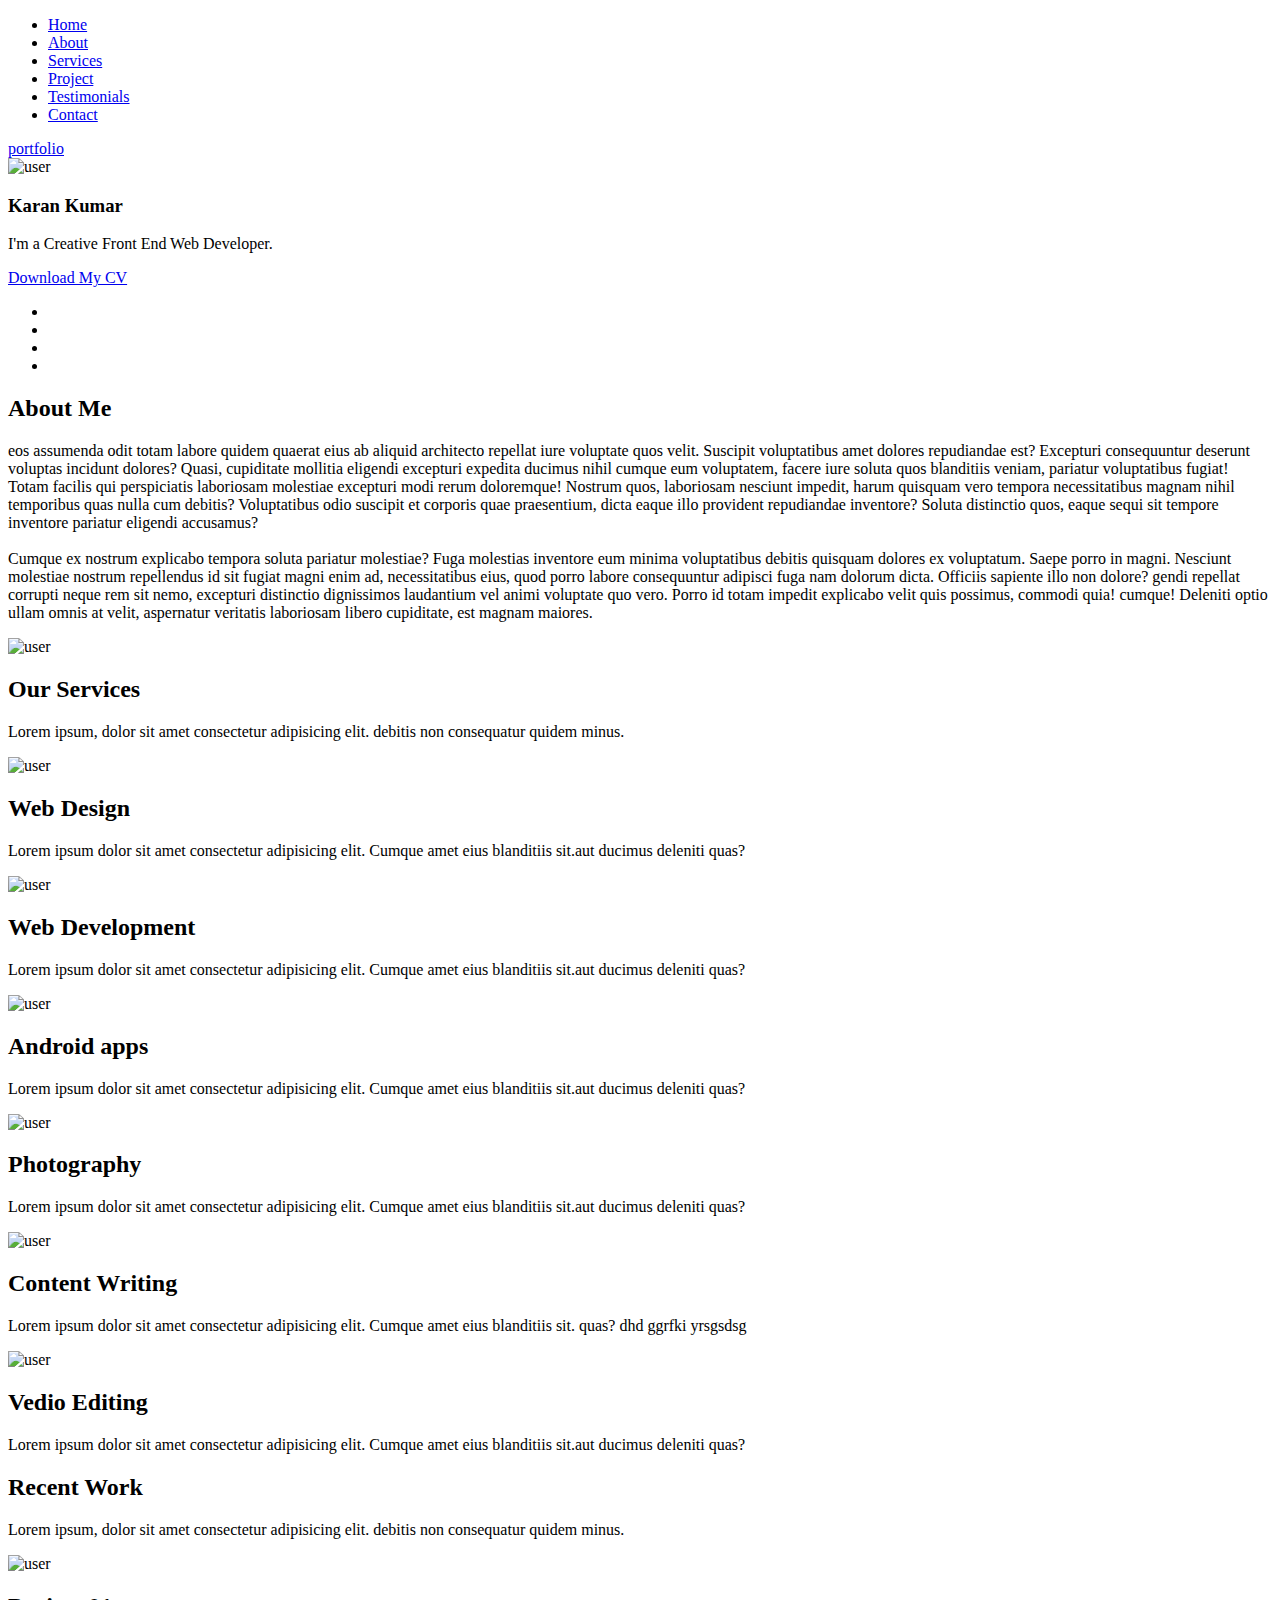
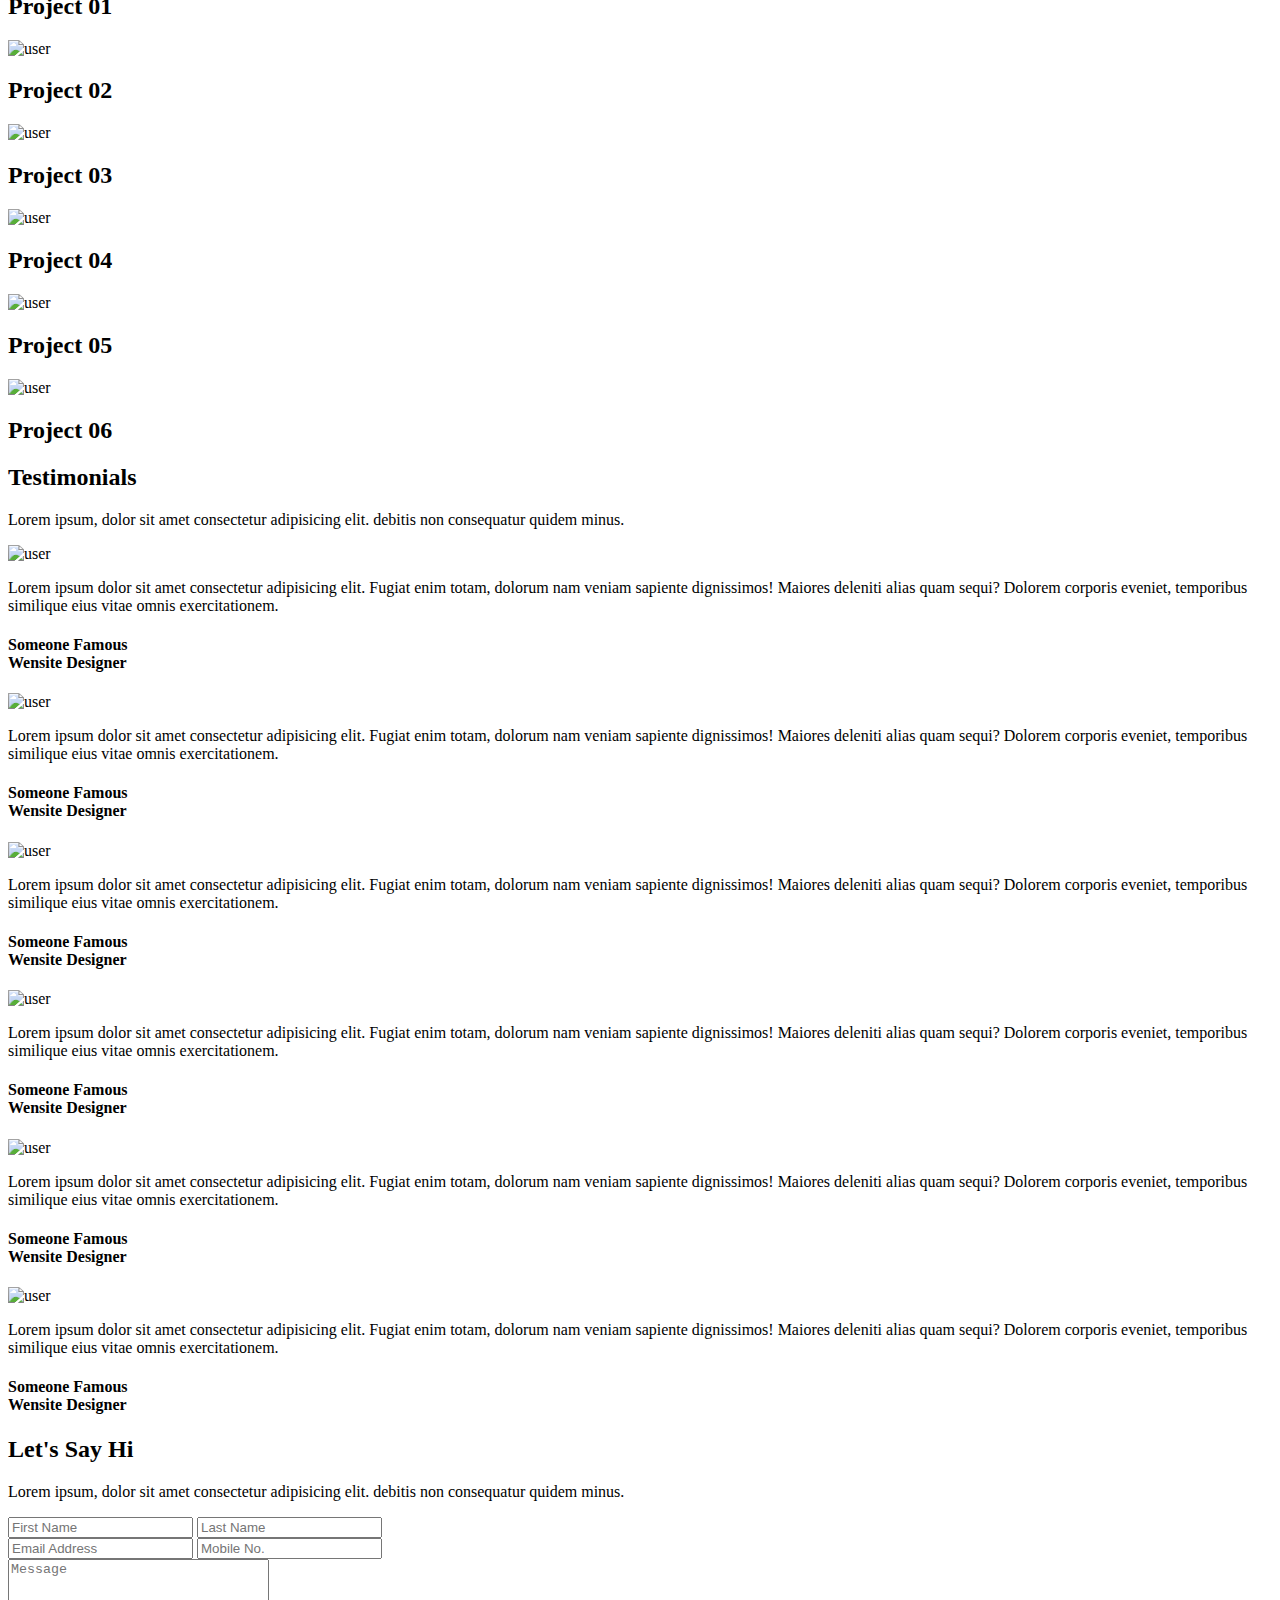
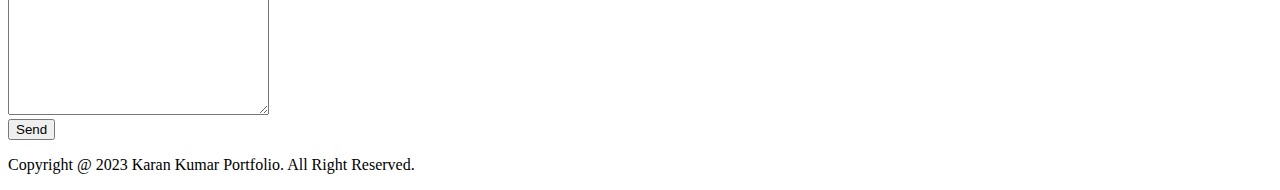
==== index.html @ 5261acff "added index.html" ====
<!DOCTYPE html>
<html lang="en">
<head>
    <meta charset="UTF-8">
    <meta name="viewport" content="width=device-width, initial-scale=1.0">
    <title>Karan kumar portfolio website</title>
    <link rel="stylesheet" href="style.css">
    <link rel="stylesheet" href="https://cdnjs.cloudflare.com/ajax/libs/font-awesome/6.5.1/css/all.min.css" integrity="sha512-DTOQO9RWCH3ppGqcWaEA1BIZOC6xxalwEsw9c2QQeAIftl+Vegovlnee1c9QX4TctnWMn13TZye+giMm8e2LwA==" crossorigin="anonymous" referrerpolicy="no-referrer" />
    
</head>
<body class="body">
    <div class="container">
        <div class="navigation">
           <ul>
           <li><a href="#banner" class="a">Home</a></li>
           <li><a href="#about" class="a">About</a></li>
           <li><a href="#services" class="a">Services</a></li>
           <li><a href="#project" class="a">Project</a></li>
           <li><a href="#testimonials" class="a">Testimonials</a></li>
           <li><a href="#contact" class="a">Contact</a></li>
           </ul>
           <a class="mode"><i class="fa fa-circle-half-stroke"></i></a>
        </div>
        <div class="main">
           <div class="topbar">
             <a href="#" class="logo">portfolio</a>
             <div class="toggle">
                <i class="fa fa-bars" aria-hidden="true"></i>
            </div>
           </div>
           <!-- banners -->
           <section class="banner" id="banner">
             <div class="content">
                <div class="imgBx">
                    <img src="karan.JPG" alt="user">
                </div>
                <h3>Karan Kumar</h3>
                <p>I'm a Creative Front End Web Developer.</p>
                <a href="#" class="btn">Download My CV</a>
                <ul class="socialMedia">
                    <li><a href="#" class="social"><i class="fa-brands fa-facebook"></i></a></li>
                    <li><a href="#" class="social"><i class="fa-brands fa-twitter"></i></a></li>
                    <li><a href="#" class="social"><i class="fa-brands fa-linkedin"></i></a></li>
                    <li><a href="#" class="social"><i class="fa-brands fa-instagram"></i></a></li>
                </ul>
             </div>
           </section>

           <!-- About -->
           <section class="about adjuct" id="about">
             <div class="title">
                <h2>About Me</h2>
             </div>
             <div class="content">
                <div class="textBox">
                    <p> eos assumenda odit totam labore quidem quaerat eius ab aliquid architecto repellat iure voluptate quos velit. Suscipit voluptatibus amet dolores repudiandae est? Excepturi consequuntur deserunt voluptas incidunt dolores?
                        Quasi, cupiditate mollitia eligendi excepturi expedita ducimus nihil cumque eum voluptatem, facere iure soluta quos blanditiis veniam, pariatur voluptatibus fugiat! Totam facilis qui perspiciatis laboriosam molestiae excepturi modi rerum doloremque!
                        Nostrum quos, laboriosam nesciunt impedit, harum quisquam vero tempora necessitatibus magnam nihil temporibus quas nulla cum debitis? Voluptatibus odio suscipit et corporis quae praesentium, dicta eaque illo provident repudiandae inventore?
                        Soluta distinctio quos, eaque sequi sit tempore inventore pariatur eligendi accusamus? <br><br>Cumque ex nostrum explicabo tempora soluta pariatur molestiae? Fuga molestias inventore eum minima voluptatibus debitis quisquam dolores ex voluptatum.
                        Saepe porro in magni. Nesciunt molestiae nostrum repellendus id sit fugiat magni enim ad, necessitatibus eius, quod porro labore consequuntur adipisci fuga nam dolorum dicta. Officiis sapiente illo non dolore?
                        gendi repellat corrupti neque rem sit nemo, excepturi distinctio dignissimos laudantium vel animi voluptate quo vero. Porro id totam impedit explicabo velit quis possimus, commodi quia!
                       cumque! Deleniti optio ullam omnis at velit, aspernatur veritatis laboriosam libero cupiditate, est magnam maiores.</p>
                </div>
                <div class="imgBx">
                    <img src="img4.jpg" alt="user">
                </div>
             </div>
           </section>
        
           <!-- services -->
           <section class="services adjuct" id="services">
            <div class="title">
               <h2>Our Services</h2>
               <p>Lorem ipsum, dolor sit amet consectetur adipisicing elit.  debitis non consequatur quidem minus.</p>
            </div>
            <div class="content">
                <div class="serviceBox">
                    <img src="icon1.svg" alt="user" width="150px">
                    <h2>Web Design</h2>
                    <p>Lorem ipsum dolor sit amet consectetur adipisicing elit. Cumque amet eius blanditiis sit.aut ducimus deleniti quas?</p>
                </div>
                <div class="serviceBox">
                    <img src="icon2.svg" alt="user" width="150px">
                    <h2>Web Development</h2>
                    <p>Lorem ipsum dolor sit amet consectetur adipisicing elit. Cumque amet eius blanditiis sit.aut ducimus deleniti quas?</p>
                </div>
                <div class="serviceBox">
                    <img src="icon3.svg" alt="user" width="150px">
                    <h2>Android apps</h2>
                    <p>Lorem ipsum dolor sit amet consectetur adipisicing elit. Cumque amet eius blanditiis sit.aut ducimus deleniti quas?</p>
                </div>
                <div class="serviceBox">
                    <img src="icon4.svg" alt="user" width="150px">
                    <h2>Photography</h2>
                    <p>Lorem ipsum dolor sit amet consectetur adipisicing elit. Cumque amet eius blanditiis sit.aut ducimus deleniti quas?</p>
                </div>
                <div class="serviceBox">
                    <img src="icon5.svg" alt="user" width="150px">
                    <h2>Content Writing</h2>
                    <p>Lorem ipsum dolor sit amet consectetur adipisicing elit. Cumque amet eius blanditiis sit. quas? dhd ggrfki yrsgsdsg</p>
                </div>
                <div class="serviceBox">
                    <img src="icon4.svg" alt="user" width="150px">
                    <h2>Vedio Editing</h2>
                    <p>Lorem ipsum dolor sit amet consectetur adipisicing elit. Cumque amet eius blanditiis sit.aut ducimus deleniti quas?</p>
                </div>
            </div>
           </section>

           <!-- projects -->
           <section class="project adjuct" id="project">
            <div class="title">
               <h2>Recent Work</h2>
               <p>Lorem ipsum, dolor sit amet consectetur adipisicing elit.  debitis non consequatur quidem minus.</p>
            </div>
            <div class="content">
                <div class="workBx">
                    <div class="imgBx">
                        <img src="img.jpeg" alt="user">
                    </div>
                    <div class="textBx">
                        <h2>Project 01</h2>
                    </div>
                </div>
                <div class="workBx">
                    <div class="imgBx">
                        <img src="img4.jpg" alt="user">
                    </div>
                    <div class="textBx">
                        <h2>Project 02</h2>
                    </div>
                </div>
                <div class="workBx">
                    <div class="imgBx">
                        <img src="img9.JPG" alt="user">
                    </div>
                    <div class="textBx">
                        <h2>Project 03</h2>
                    </div>
                </div>
                <div class="workBx">
                    <div class="imgBx">
                        <img src="img10.JPG" alt="user">
                    </div>
                    <div class="textBx">
                        <h2>Project 04</h2>
                    </div>
                </div>
                <div class="workBx">
                    <div class="imgBx">
                        <img src="img7.jpeg" alt="user">
                    </div>
                    <div class="textBx">
                        <h2>Project 05</h2>
                    </div>
                </div>
                <div class="workBx">
                    <div class="imgBx">
                        <img src="img6.jpg" alt="user">
                    </div>
                    <div class="textBx">
                        <h2>Project 06</h2>
                    </div>
                </div>
            </div>
            </section>

            <!-- Testimonials -->
            <section class="testimonials adjuct" id="testimonials">
                <div class="title">
                   <h2>Testimonials</h2>
                   <p>Lorem ipsum, dolor sit amet consectetur adipisicing elit.  debitis non consequatur quidem minus.</p>
                </div>
                <div class="content">
                    <div class="testimonialsBx">
                        <div class="imgBx">
                            <img src="img6.JPG" alt="user">
                        </div>
                        <p>Lorem ipsum dolor sit amet consectetur adipisicing elit. Fugiat enim totam,
                             dolorum nam veniam sapiente dignissimos! Maiores deleniti alias quam sequi? Dolorem
                             corporis eveniet, temporibus similique eius vitae omnis exercitationem.</p>
                             <h4>Someone Famous<br><span>Wensite Designer</span></h4>
                    </div>
                    <div class="testimonialsBx">
                        <div class="imgBx">
                            <img src="img6.JPG" alt="user">
                        </div>
                        <p>Lorem ipsum dolor sit amet consectetur adipisicing elit. Fugiat enim totam,
                             dolorum nam veniam sapiente dignissimos! Maiores deleniti alias quam sequi? Dolorem
                             corporis eveniet, temporibus similique eius vitae omnis exercitationem.</p>
                             <h4>Someone Famous<br><span>Wensite Designer</span></h4>
                    </div>
                    <div class="testimonialsBx">
                        <div class="imgBx">
                            <img src="img6.JPG" alt="user">
                        </div>
                        <p>Lorem ipsum dolor sit amet consectetur adipisicing elit. Fugiat enim totam,
                             dolorum nam veniam sapiente dignissimos! Maiores deleniti alias quam sequi? Dolorem
                             corporis eveniet, temporibus similique eius vitae omnis exercitationem.</p>
                             <h4>Someone Famous<br><span>Wensite Designer</span></h4>
                    </div>
                    <div class="testimonialsBx">
                        <div class="imgBx">
                            <img src="img6.JPG" alt="user">
                        </div>
                        <p>Lorem ipsum dolor sit amet consectetur adipisicing elit. Fugiat enim totam,
                             dolorum nam veniam sapiente dignissimos! Maiores deleniti alias quam sequi? Dolorem
                             corporis eveniet, temporibus similique eius vitae omnis exercitationem.</p>
                             <h4>Someone Famous<br><span>Wensite Designer</span></h4>
                    </div>
                    <div class="testimonialsBx">
                        <div class="imgBx">
                            <img src="img6.JPG" alt="user">
                        </div>
                        <p>Lorem ipsum dolor sit amet consectetur adipisicing elit. Fugiat enim totam,
                             dolorum nam veniam sapiente dignissimos! Maiores deleniti alias quam sequi? Dolorem
                             corporis eveniet, temporibus similique eius vitae omnis exercitationem.</p>
                             <h4>Someone Famous<br><span>Wensite Designer</span></h4>
                    </div>
                    <div class="testimonialsBx">
                        <div class="imgBx">
                            <img src="img6.JPG" alt="user">
                        </div>
                        <p>Lorem ipsum dolor sit amet consectetur adipisicing elit. Fugiat enim totam,
                             dolorum nam veniam sapiente dignissimos! Maiores deleniti alias quam sequi? Dolorem
                             corporis eveniet, temporibus similique eius vitae omnis exercitationem.</p>
                             <h4>Someone Famous<br><span>Wensite Designer</span></h4>
                    </div>
                </div>
             </section>   

             <!-- Contact -->
             <section class="contact adjuct" id="contact">
                <div class="title">
                   <h2>Let's Say Hi</h2>
                   <p>Lorem ipsum, dolor sit amet consectetur adipisicing elit.  debitis non consequatur quidem minus.</p>
                </div>
                <div class="contactForm">
                    <div class="row">
                        <input type="text" name="" placeholder="First Name" class="in">
                        <input type="text" name="" placeholder="Last Name" class="in">
                    </div>
                    <div class="row">
                        <input type="text" name="" placeholder="Email Address" class="in">
                        <input type="text" name="" placeholder="Mobile No." class="in">
                    </div>
                    <div class="row2">
                        <textarea name="" id="" cols="30" rows="10" placeholder="Message" class="msg"></textarea>
                    </div>
                    <div class="row2">
                        <input type="submit" value="Send">
                    </div>
                </div>
             </section> 

               <!-- Copyright Text  -->
             <div class="copyright">
                <p>Copyright @ 2023 Karan Kumar Portfolio. All Right Reserved.</p>
             </div>  

        </div>
    </div>


    <!-- javascript -->
    <script>
        let toggle = document.querySelector(".toggle");
        let topbar = document.querySelector(".topbar");
        let navigation = document.querySelector(".navigation");
        let main = document.querySelector(".main");
        toggle.addEventListener("click", () => {
            toggle.classList.toggle('active');
            topbar.classList.toggle('active');
            navigation.classList.toggle('active');
            main.classList.toggle('active');
        });
        
        // dark mode
        // let mode = document.querySelector(".mode");
        // mode.addEventListener("click", () => {
        //     document.querySelector(".navigation").style.background = "black";
        // });

        let mode = document.querySelector(".mode");
        let a = document.querySelectorAll(".a");
        let adjuct = document.querySelector(".adjuct");
        let services = document.querySelector(".services");
        let project = document.querySelector(".project");
        let testimonials = document.querySelector(".testimonials");
        let contact = document.querySelector(".contact");
        let logo = document.querySelector(".logo");
        let h3 = document.querySelector("h3");
        let h2 = document.querySelectorAll("h2");
        let h4 = document.querySelectorAll("h4");
        let p = document.querySelectorAll("p");
        let input = document.querySelectorAll(".in");
        let msg = document.querySelector(".msg");
        let social = document.querySelectorAll(".social");
        let serviceBox= document.querySelectorAll(".serviceBox");
        let testimonialsBx= document.querySelectorAll(".testimonialsBx");
        mode.addEventListener("click", () => {
             mode.classList.toggle('bg');
             navigation.classList.toggle("bg");
             for(let i=0; i<a.length; i++){
               console.log(a.innerText);
               a[i].classList.toggle('bg');
             }
             main.classList.toggle('bg');
             topbar.classList.toggle('bg');
             toggle.classList.toggle('bg');
             adjuct.classList.toggle('bg');
             services.classList.toggle('bg');
             project.classList.toggle('bg');
             testimonials.classList.toggle('bg');
             contact.classList.toggle('bg');
             logo.classList.toggle('bg');
             h3.classList.toggle('bg');
             msg.classList.toggle('bg');
            for(let i=0; i<serviceBox.length; i++){
               serviceBox[i].classList.toggle('bg');
             }
             for(let i=0; i<testimonialsBx.length; i++){
                testimonialsBx[i].classList.toggle('bg');
             } 
             for(let i=0; i<h2.length; i++){
                h2[i].classList.toggle('bg');
             } 
             for(let i=0; i<h4.length; i++){
                h4[i].classList.toggle('bg');
             } 
             for(let i=0; i<p.length; i++){
                p[i].classList.toggle('bg');
             } 
             for(let i=0; i<social.length; i++){
                social[i].classList.toggle('bg');
             } 
             for(let i=0; i<input.length; i++){
                input[i].classList.toggle('bg');
             } 
        });




        //now, we fix manu active class issue for mobile devices.
        // function toggleMenu(){
        //     let navigation = document.querySelector(".navigation");
        //     let main = document.querySelector(".main");
        //     navigation.classList.remove('active');
        //     main.classList.remove('active');
        // }
    </script>
</body>
</html>
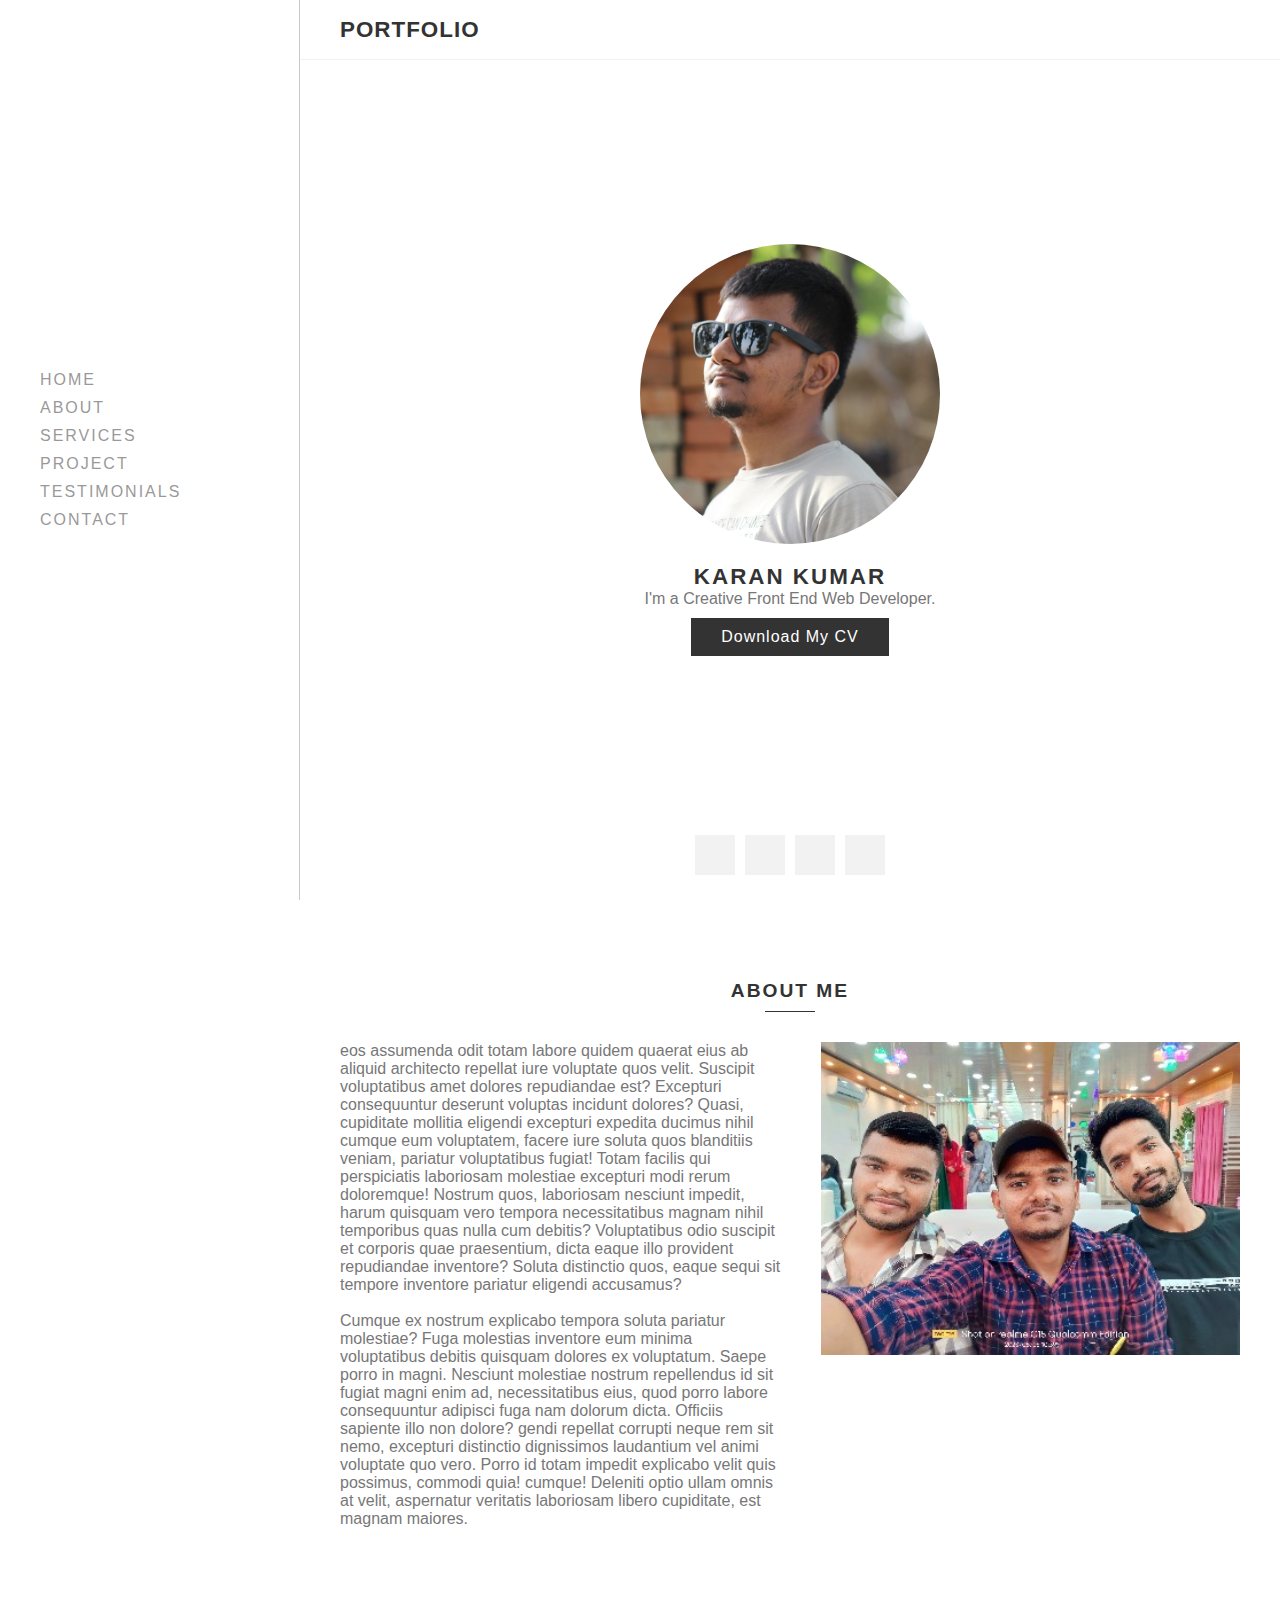
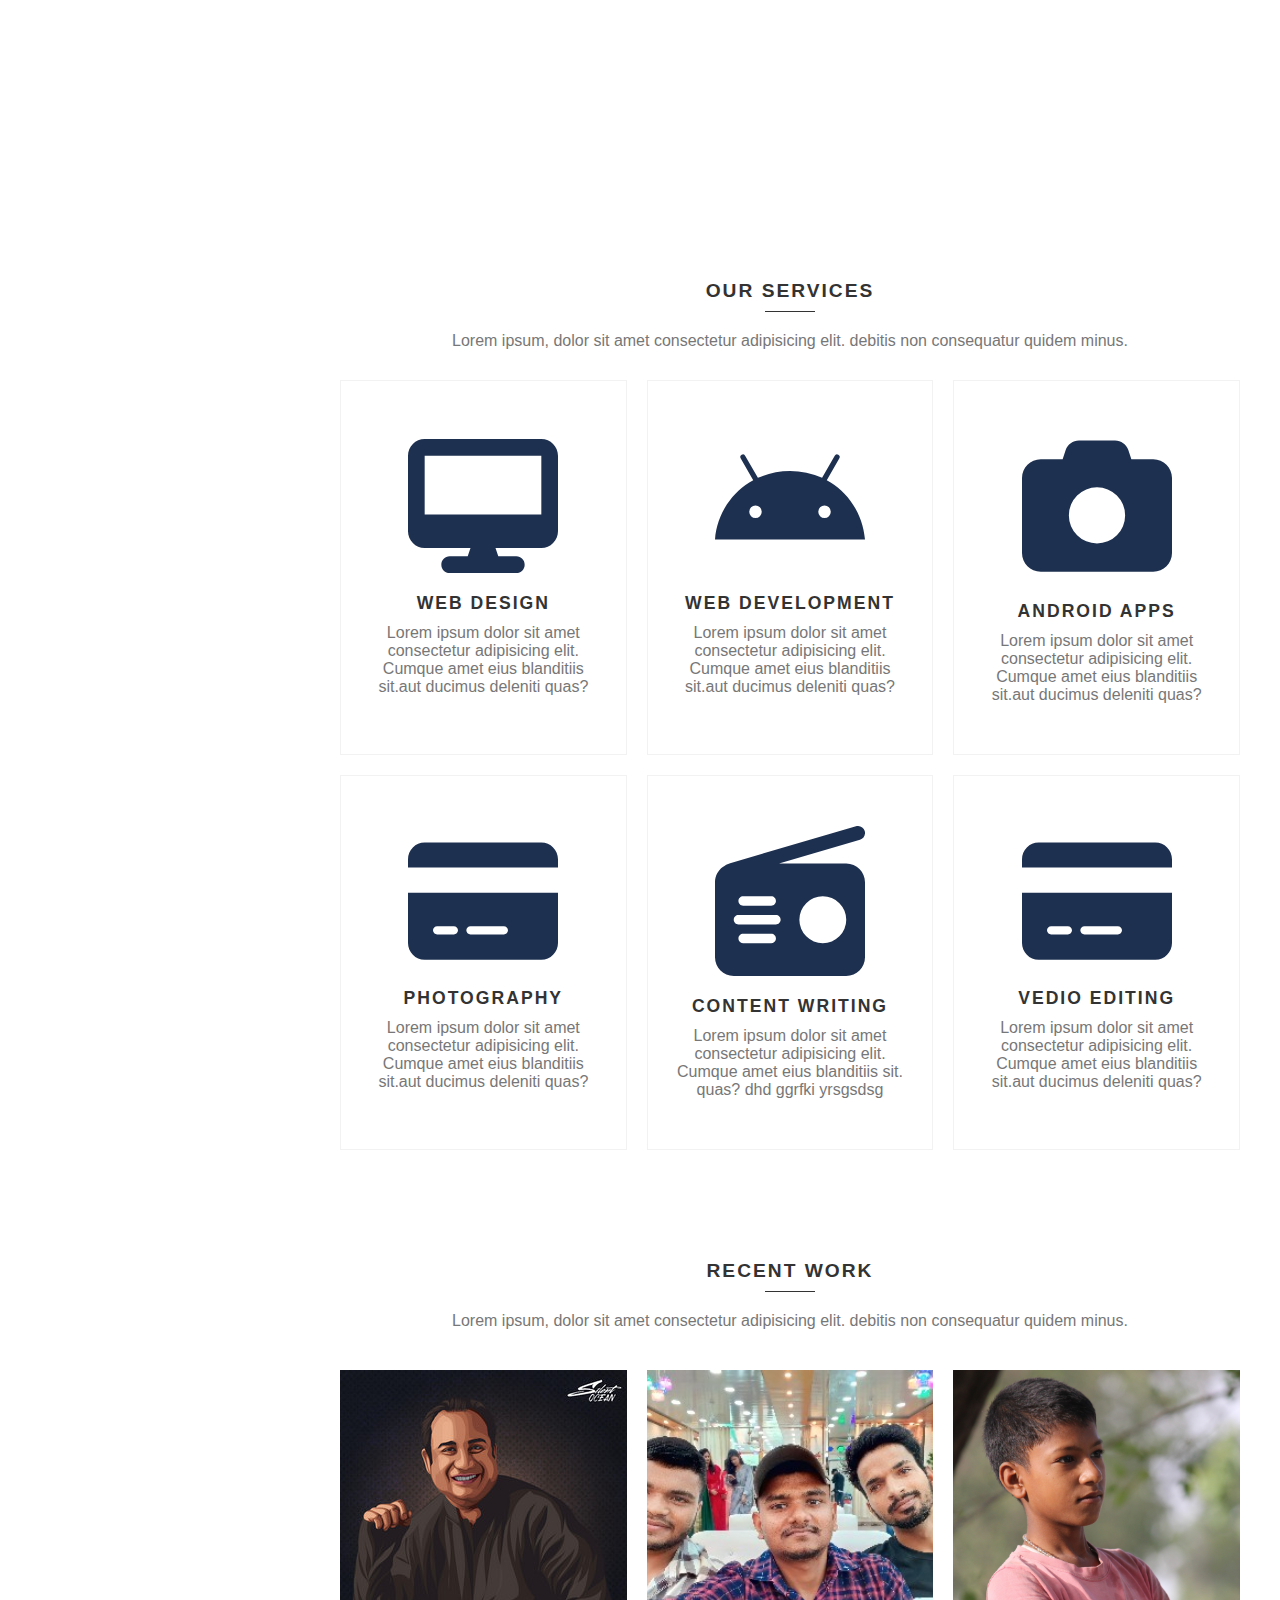
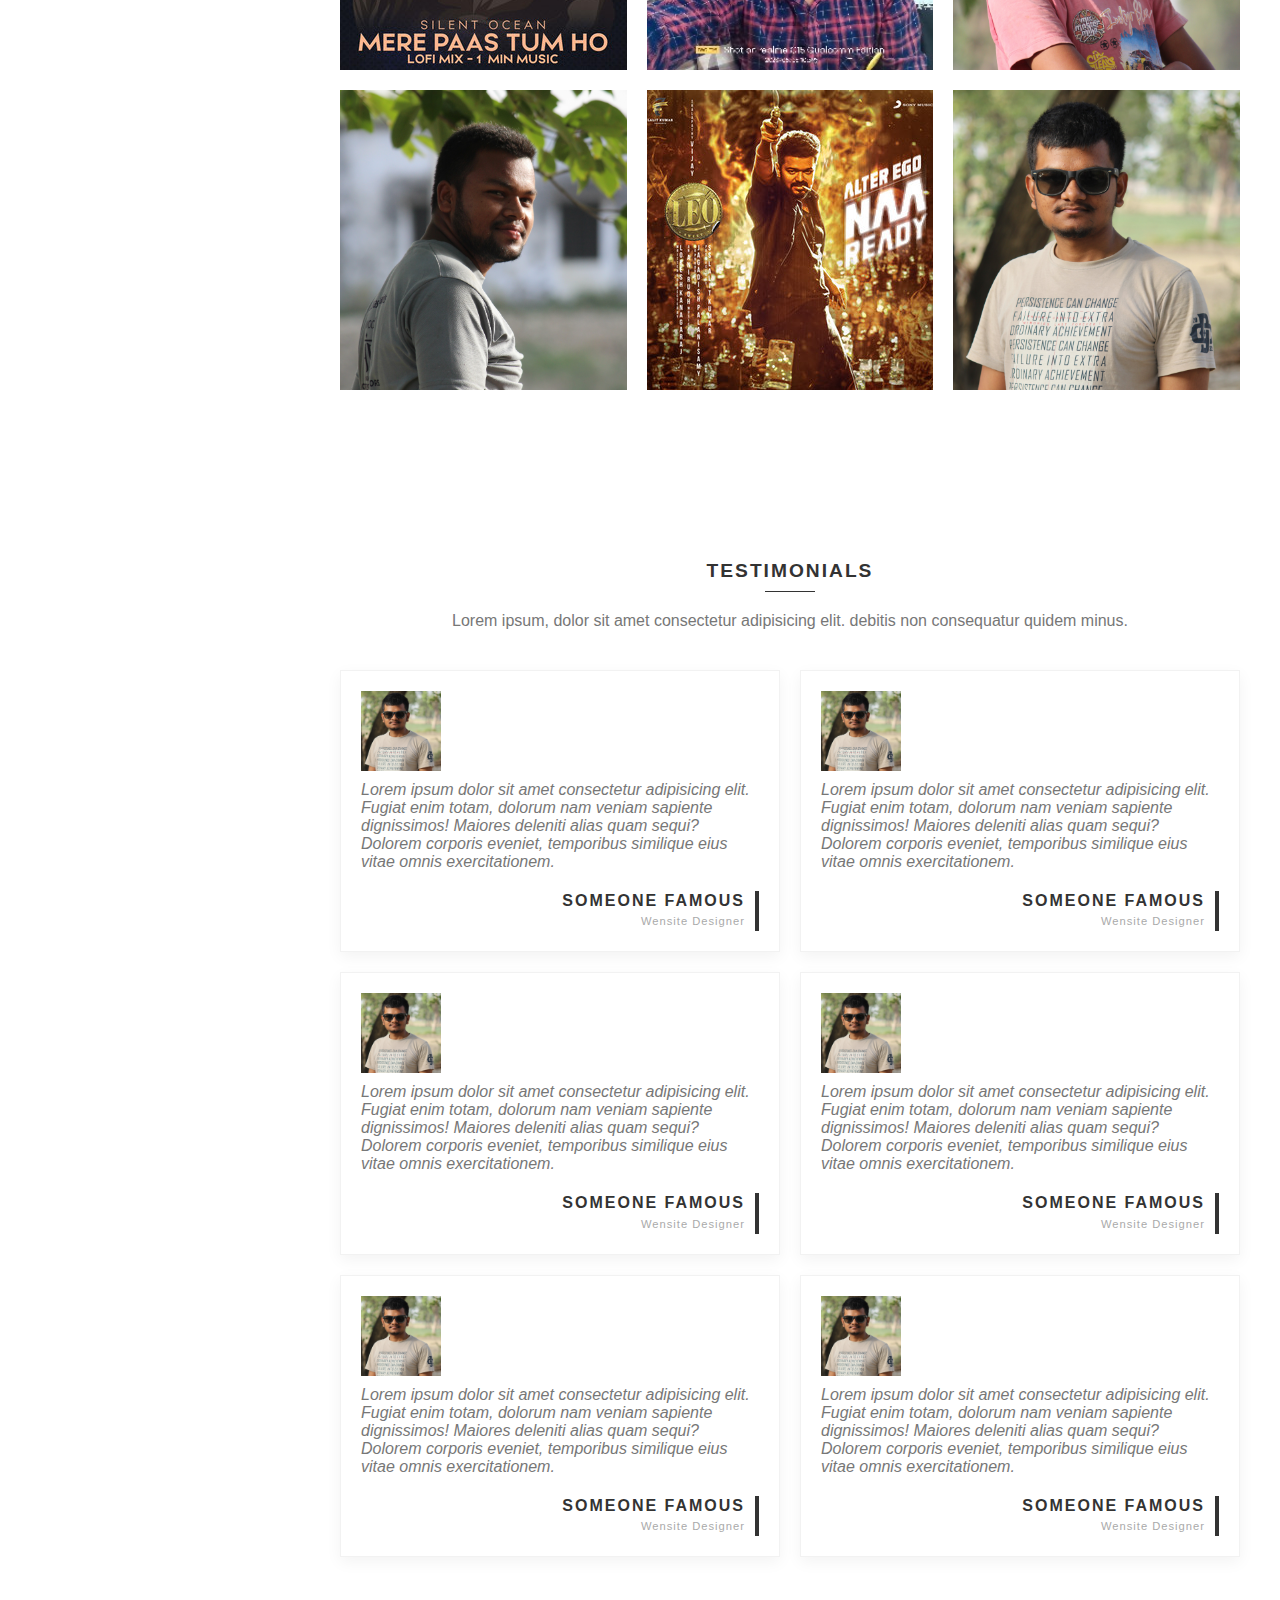
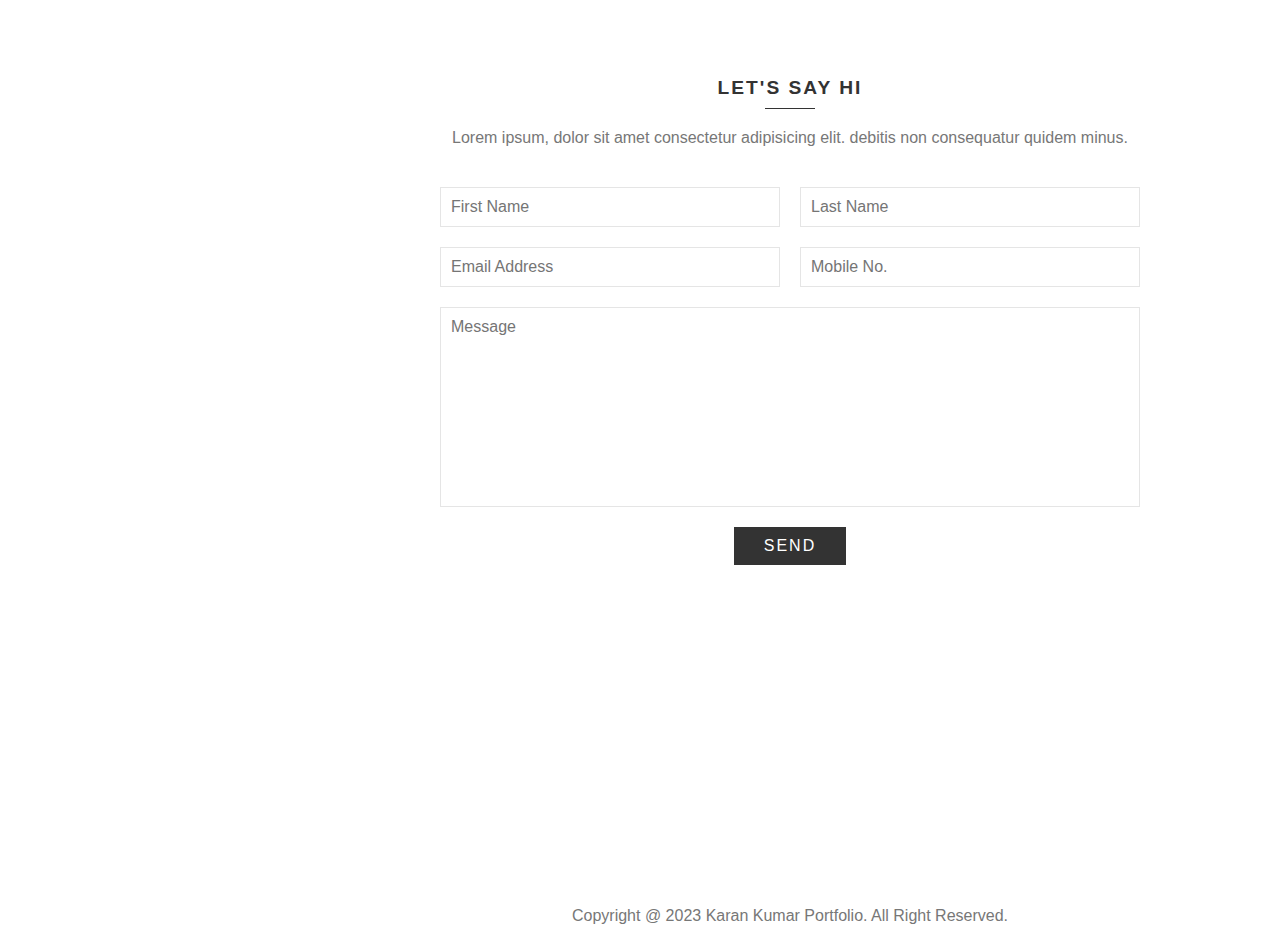
==== commit 266ef98a: "Update index.html" ====
--- a/index.html
+++ b/index.html
@@ -156,7 +156,7 @@
                 </div>
                 <div class="workBx">
                     <div class="imgBx">
-                        <img src="img6.jpg" alt="user">
+                        <img src="img6.JPG" alt="user">
                     </div>
                     <div class="textBx">
                         <h2>Project 06</h2>
@@ -351,4 +351,4 @@
         // }
     </script>
 </body>
-</html>+</html>
--- a/style.css
+++ b/style.css
@@ -0,0 +1,622 @@
+
+*{
+    margin: 0;
+    padding: 0;
+    box-sizing: border-box;
+    font-family: 'poppins', sans-serif;
+    scroll-behavior: smooth;
+}
+:root{
+    --black: #333;
+    --black2: #333;
+    --white: #fff;
+    --white2: #fff;
+}
+body{
+    overflow-x: hidden;
+}
+.container{
+    position: relative;
+    width: 100%;
+}
+.navigation{
+    position: fixed;
+    width: 300px;
+    height: 100%;
+    border-right: 1px solid rgba(29, 28, 28, 0.233);
+    background: var(--white2);
+    display: flex;
+    justify-content: center;
+    align-items: center;
+    overflow: hidden;
+    transition: width 0.5s, left 0.5s, background 0.5s;
+}
+.navigation.bg{
+    background: #121212;
+    border-right: 1px solid #ffffff31;
+}
+.navigation.active{
+    width: 0;
+}
+.navigation ul{
+    position: relative;
+    top: 0;
+    left: 0;
+    width: 100%;
+    padding: 20px 40px;
+}
+.navigation ul li{
+    position: relative;
+    width: 100%;
+    list-style: none;
+}
+.navigation ul li a{
+    position: relative;
+    display: block;
+    width: 100%;
+    color: var(--black);
+    margin: 10px 0px;
+    white-space: normal;
+    display: flex;
+    text-transform: uppercase;
+    text-decoration: none;
+    font-weight: 500;
+    letter-spacing: 2px;
+    opacity: 0.5;
+}
+.navigation ul li .a.bg{
+    color: #ffffff;
+}
+
+.navigation ul li a:hover{
+    opacity: 1;
+}
+.main{
+    position: absolute;
+    width: calc(100% - 300px);
+    left: 300px;
+    background: var(--white);
+    min-height: 100vh;
+    transition: width 0.5s, left 0.5s, background 0.5s;
+}
+.main.bg{
+    background: #121212;
+}
+.main.active{
+    width: calc(100% - 0px);
+    left: 0px;
+}
+.main .topbar{
+    position: fixed;
+    top: 0;
+    width: calc(100% - 300px);
+    left: 300px;
+    background: var(--white2);
+    border-bottom: 1px solid rgba(0, 0, 0, 0.05);
+    height: 60px;
+    padding: 0px 40px;
+    display: flex;
+    justify-content: space-between;
+    align-items: center;
+    z-index: 1000;
+    transition: width 0.5s, left 0.5s, background 0.5s ;
+}
+.main .topbar.bg{
+    background: #121212;
+    border-bottom: 1px solid #232323;
+}
+
+.main .topbar.active{
+    width: calc(100% - 0px);
+    left: 0px;
+}
+.main .topbar .logo{
+    color: var(--black);
+    font-weight: 700;
+    text-decoration: none;
+    font-size: 1.4em;
+    text-transform: uppercase;
+    letter-spacing: 1px;
+}
+.main .topbar .logo.bg{
+    color: #ffffff;
+}
+.main .topbar .toggle{
+    position: relative;
+    width: 60px;
+    height: 60px;
+    cursor: pointer;
+    display: flex;
+    justify-content: center;
+    align-items: center;
+    font-size: 24px;
+    color: var(--black);
+}
+.main .topbar .toggle.bg{
+    color: var(--white);
+}
+section{
+    position: relative;
+    min-height: 100vh;
+}
+.banner{
+    display: flex;
+    justify-content: center;
+    align-items: center;
+    padding: 0 20px;
+}
+.banner .content{
+    display: flex;
+    align-items: center;
+    justify-content: center;
+    flex-direction: column;
+}
+.banner .imgBx{
+    position: relative;
+    width: 300px;
+    height: 300px;
+    overflow: hidden;
+    border-radius: 50%;
+    margin-bottom: 20px;
+}
+.banner .imgBx img{
+    position: absolute;
+    top: 0;
+    left: 0;
+    width: 100%;
+    height: 100%;
+    object-fit: cover;
+}
+h3{
+    position: relative;
+    font-size: 1.4em;
+    color: var(--black);
+    letter-spacing: 2px;
+    text-transform: uppercase;
+}
+h3.bg{
+    color: #ffffff;
+}
+p{
+    color: #777;
+}
+.btn{
+    position: relative;
+    display: inline-block;
+    padding: 10px 30px;
+    background-color: var(--black2);
+    color: #fff;
+    font-weight: 400;
+    letter-spacing: 1px;
+    margin-top: 10px;
+    text-decoration: none;
+}
+.socialMedia{
+   position: absolute;
+   bottom: 20px;
+   display: flex;
+}
+.socialMedia li{
+    list-style: none;
+}
+.socialMedia li a{
+    display: inline-block;
+    width: 40px;
+    height: 40px;
+    background: rgba(0, 0, 0, 0.05);
+    margin: 5px;
+    display: flex;
+    justify-content: center;
+    align-items: center;
+    text-decoration: none;
+    color: var(--black);
+    font-size: 1.2em;
+}
+.socialMedia li a:hover{
+    background: var(--black2);
+    color: #fff;
+}
+.social.bg{
+    color: #fff;
+    background: #333;
+}
+.social.bg:hover{
+    color:dodgerblue;
+    background: #fff;
+}
+.adjuct{
+    position: relative;
+    min-height: 100vh;
+    width: 100%;
+    padding: 0 40px;
+    padding-top: 80px;
+    background: var(--white);
+    color: var(--black);
+    display: inline-block;
+}
+.adjuct.bg{
+    background: #121212;
+}
+.title{
+    width: 100%;
+    text-align: center;
+    /* display: flex;
+    justify-content: center;
+    align-items: center;
+    flex-direction: column; */
+}
+.title h2{
+    position: relative;
+    text-transform: uppercase;
+    letter-spacing: 2px;
+    font-size: 1.2em;
+    margin-bottom: 30px;
+}
+/* .title h2.bg{
+    color: #ffffff;
+} */
+h2.bg{
+    color: #fff;
+}
+.title h2::before{
+    content: '';
+    position: absolute;
+    left: 50%;
+    transform: translateX(-50%);
+    bottom: -10px;
+    width: 50px;
+    height: 1px;
+    background: var(--black);
+}
+.about{
+    transition: background 0.5s;
+}
+.about .content{
+    display: flex;
+    justify-content: space-between;
+    margin-top: 40px;
+}
+.about .content .textBox{
+    width: 49%;
+    min-width: 49%;
+}
+.about .content .imgBx{
+    margin-left: 40px;
+    width: 49%;
+}
+.about .content .imgBx img{
+    max-width: 100%;
+    width: 100%;
+}
+.services .content{
+    display: grid;
+    grid-template-columns: repeat(3, 1fr);
+    grid-gap: 20px;
+    margin: 30px 0px;
+}
+.services{
+    transition: background 0.5s;
+}
+.services.bg{
+    background: #121212;
+}
+.project.bg{
+    background: #121212;
+}
+.testimonials.bg{
+    background: #121212;
+}
+.contact.bg{
+    background: #121212;
+}
+.services .content .serviceBox{
+    border: 1px solid rgba(0, 0, 0, 0.05);
+    padding: 50px 20px;
+    background: var(--white2);
+    display: flex;
+    justify-content: center;
+    align-items: center;
+    flex-direction: column;
+    transition: background 0.5s;
+}
+.services .content .serviceBox.bg{
+    background: #333;
+    color: #fff;
+}
+.services .content .serviceBox a{
+    font-size: 60px;
+    /* color: var(--black); */
+    text-decoration: none;
+}
+.services .content .serviceBox h2{
+    font-size: 1.1em;
+    margin-top: 20px;
+    margin-bottom: 10px;
+    font-weight: 600;
+    color: var(--black);
+    text-align: center;
+    letter-spacing: 2px;
+    text-transform: uppercase;
+}
+.services .content .serviceBox h2.bg{
+    color: #fff;
+}
+.services .content .serviceBox p{
+    text-align: center;
+}
+.project{
+    transition: background 0.5s;
+}
+.project .content{
+    display: grid;
+    grid-template-columns: repeat(3, 1fr);
+    grid-gap: 20px;
+    margin: 40px 0px;
+}
+.project .content .workBx{
+    position: relative;
+    width: 100%;
+    height: 300px;
+    overflow: hidden;
+}
+.project .content .workBx .imgBx{
+    position: relative;
+    width: 100%;
+    height: 100%;
+    transform: translateY(0);
+    transition: 0.5s ease-in-out;
+}
+.project .content .workBx:hover .imgBx{
+    transform: translateY(-100%);
+}
+.project .content .workBx .imgBx img{
+    position: absolute;
+    top: 0;
+    left: 0;
+    width: 100%;
+    height: 100%;
+    object-fit: cover;
+}
+.project .content .workBx .textBx{
+    position: absolute;
+    top: 0;
+    left: 0;
+    width: 100%;
+    height: 100%;
+    background: var(--black);
+    display: flex;
+    justify-content: center;
+    align-items: center;
+    transform: translateY(100%);
+    transition: 0.5s ease-in-out;
+}
+.project .content .workBx:hover .textBx{
+    transform: translateY(0);
+}
+.project .content .workBx .textBx h2{
+    color: #fff;
+    font-size: 1em;
+}
+.testimonials{
+    transition: background 0.5s;
+}
+.testimonials .content{
+    display: grid;
+    grid-template-columns: repeat(2, 1fr);
+    grid-gap: 20px;
+    margin: 40px 0px;
+}
+.testimonials .content .testimonialsBx{
+    background: var(--white2);
+    border: 1px solid rgba(0, 0, 0, 0.05);
+    box-shadow: 0 5px 15px rgba(0, 0, 0, 0.05);
+    padding: 20px;
+    transition: background 0.5s;
+}
+.testimonials .content .testimonialsBx.bg{
+    background: #333;
+}
+.testimonials .content .testimonialsBx .imgBx{
+    position: relative;
+    width: 80px;
+    height: 80px;
+    margin-bottom: 10px;
+}
+.testimonials .content .testimonialsBx .imgBx img{
+    position: absolute;
+    top: 0;
+    left: 0;
+    width: 100%;
+    height: 100%;
+    object-fit: cover;
+}
+.testimonials .content .testimonialsBx p{
+    font-style: italic;
+}
+.testimonials .content .testimonialsBx h4{
+    text-align: right;
+    margin-top: 20px;
+    text-transform: uppercase;
+    letter-spacing: 2px;
+    font-size: 1em;
+    color: var(--black);
+    line-height: 1.2em;
+    font-weight: 600;
+    border-right: 4px solid var(--black);
+    padding-right: 10px;
+}
+.testimonials .content .testimonialsBx h4.bg{
+    color: #fff;
+}
+p.bg{
+    color: #aaa;
+}
+.testimonials .content .testimonialsBx h4 span{
+    text-transform: initial;
+    color: #aaa;
+    letter-spacing: 1px;
+    font-weight: 300;
+    font-size: 0.7em;
+}
+.contact{
+    display: flex;
+    justify-content: flex-start;
+    align-items: center;
+    flex-direction: column;
+    transition: background 0.5s;
+}
+.contact .contactForm{
+    position: relative;
+    width: 100%;
+    max-width: 700px;
+    margin-top: 20px;
+}
+.contact .contactForm .row{
+    width: 100%;
+    display: grid;
+    grid-template-columns: repeat(2, 1fr);
+    grid-gap: 20px;
+    margin-top: 20px;
+}
+.contact .contactForm .row2 {
+    width: 100%;
+    display: flex;
+    align-items: center;
+    justify-content: center;
+    margin-top: 20px;
+}
+.contact .contactForm .row2 textarea{
+    resize: none;
+    height: 200px;
+}
+
+.contact .contactForm .row input,
+.contact .contactForm .row2 textarea{
+    width: 100%;
+    padding: 10px;
+    border: none;
+    outline: none;
+    color: var(--black);
+    background: var(--white2);
+    font-size: 16px;
+    border: 1px solid rgba(0, 0, 0, 0.1);
+}
+.contact .contactForm .row2 input[type="submit"]{
+    background: var(--black2);
+    color: #fff;
+    padding: 10px 30px;
+    display: inline-block;
+    font-weight: 500;
+    letter-spacing: 2px;
+    cursor: pointer;
+    font-size: 16px;
+    text-transform: uppercase;
+    max-width: 150px;
+    border: none;
+}
+.contact .contactForm .row .in.bg{
+    background: #333;
+    color: #fff;
+}
+.contact .contactForm .row2 .msg.bg{
+    background: #333;
+    color: #fff;
+}
+.copyright{
+    position: relative;
+    bottom: 0;
+    padding: 10px 40px;
+    text-align: center;
+}
+.mode{
+    position: absolute;
+    bottom: 10px;
+    left: 10px;
+}
+.navigation .mode.bg{
+    color: white;
+}
+
+
+
+
+/* now make it responsive */
+ @media (max-width: 992px){
+    .navigation{
+        left: -100%;
+    }
+    .navigation.active{
+        left: 0;
+        width: 100%;
+        position: fixed;
+        height: 100vh;
+    }
+    .main{
+        width: 100%;
+        left: 0;
+    }
+    .main.active{
+        left: 100%;
+    }
+    .main .topbar{
+        width: 100%;
+        left: 0;
+        padding: 0 20px;
+    }
+    .navigation ul{
+        padding: 20px 20px;
+    }
+    .banner .imgBx{
+        width: 250px;
+        height: 250px;
+    }
+    .banner h3,
+    .banner p{
+        text-align: center;
+    }
+    .adjuct{
+        padding: 0 20px;
+        padding-top: 80px;
+    }
+    .about .content{
+        flex-direction: column;
+    }
+    .about .content .textBox{
+        width: 100%;
+        min-width: 100%;
+    }
+    .about .content .imgBx{
+        margin-left: 0;
+        margin-top: 20px;
+        width: 100%;
+    }
+    .services .content{
+        grid-template-columns: repeat(2, 1fr);
+    }
+    .project .content{
+        grid-template-columns: repeat(2, 1fr);
+    }
+    
+ }
+
+ /* for mobile screen */
+ @media (max-width: 767px){
+    .services .content{
+        grid-template-columns: repeat(1, 1fr);
+    }
+    .project .content{
+        grid-template-columns: repeat(1, 1fr);
+    }
+    .testimonials .content{
+        grid-template-columns: repeat(1, 1fr);
+    }
+    .contact .contactForm .row{
+        grid-template-columns: repeat(1, 1fr);
+    }
+    .contact{
+        margin-bottom: 100px;
+    }
+    .copyright{
+        padding: 10px 20px;
+    }
+ }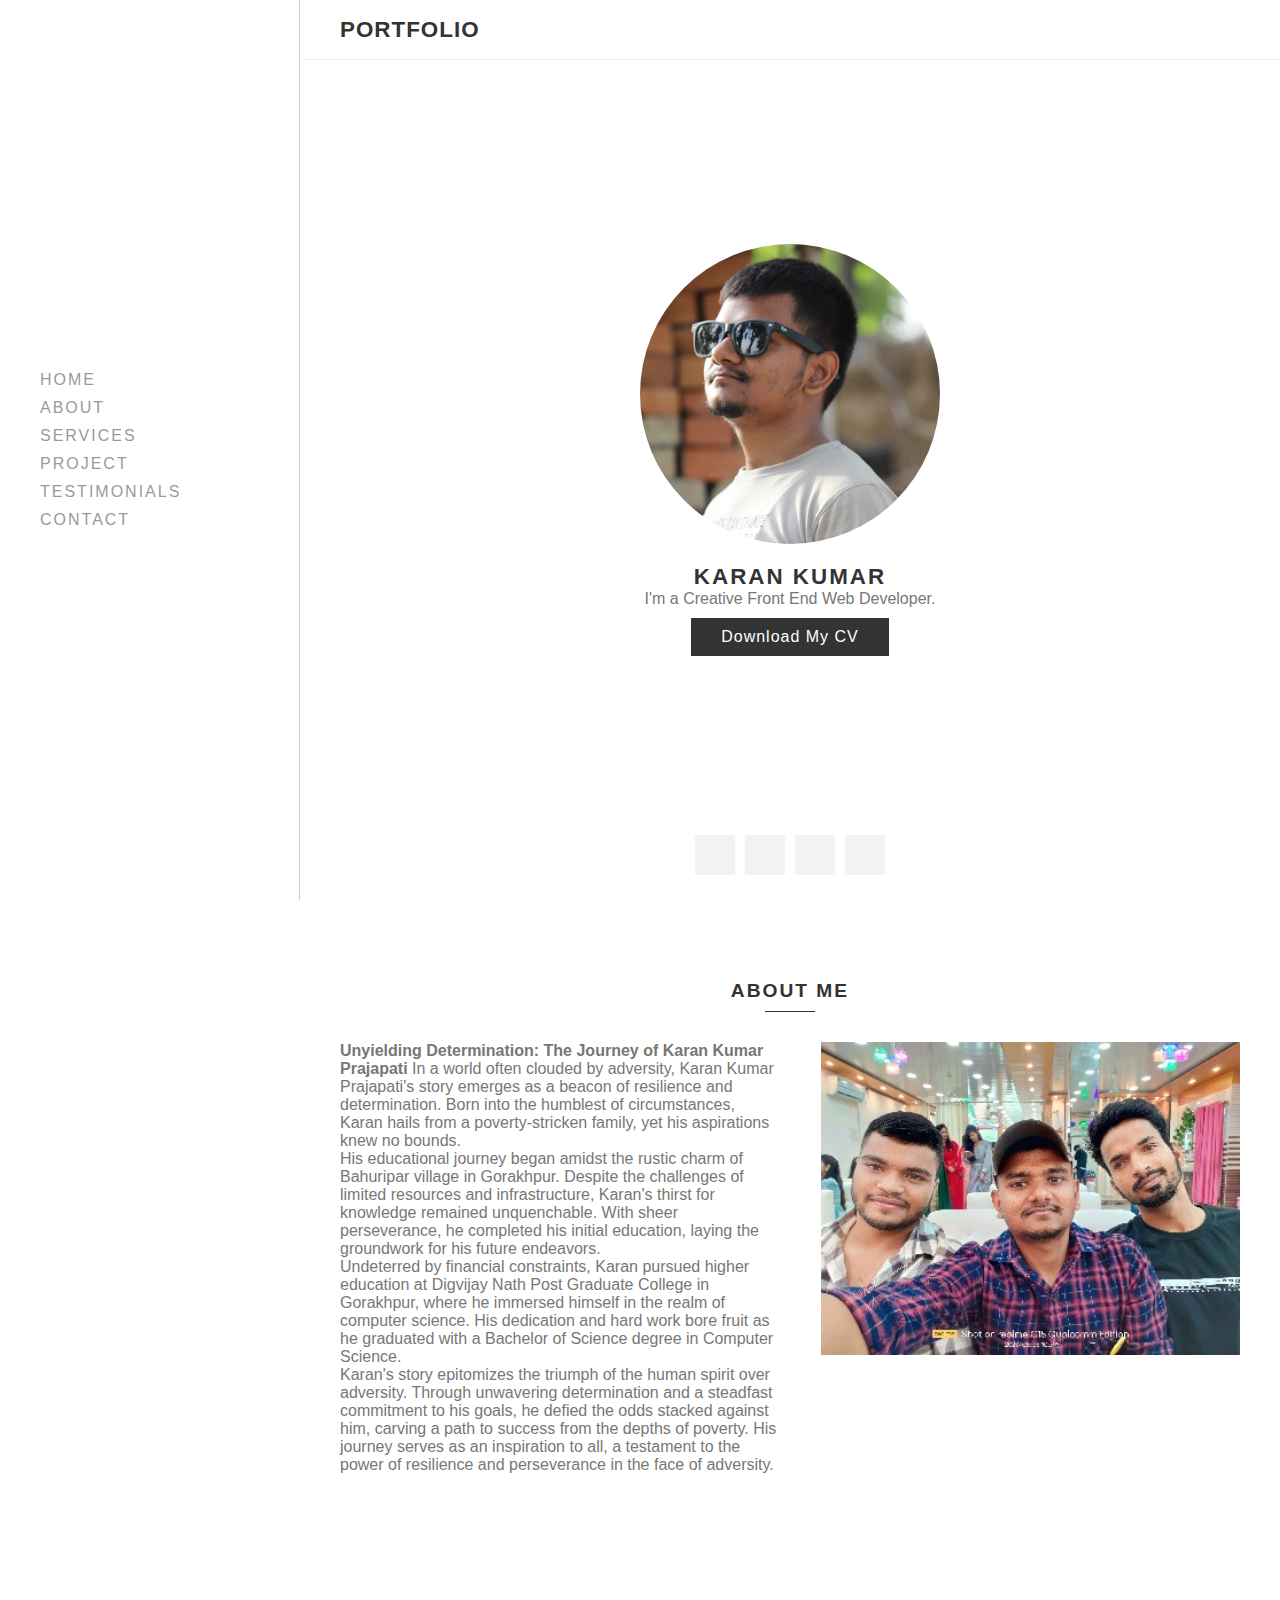
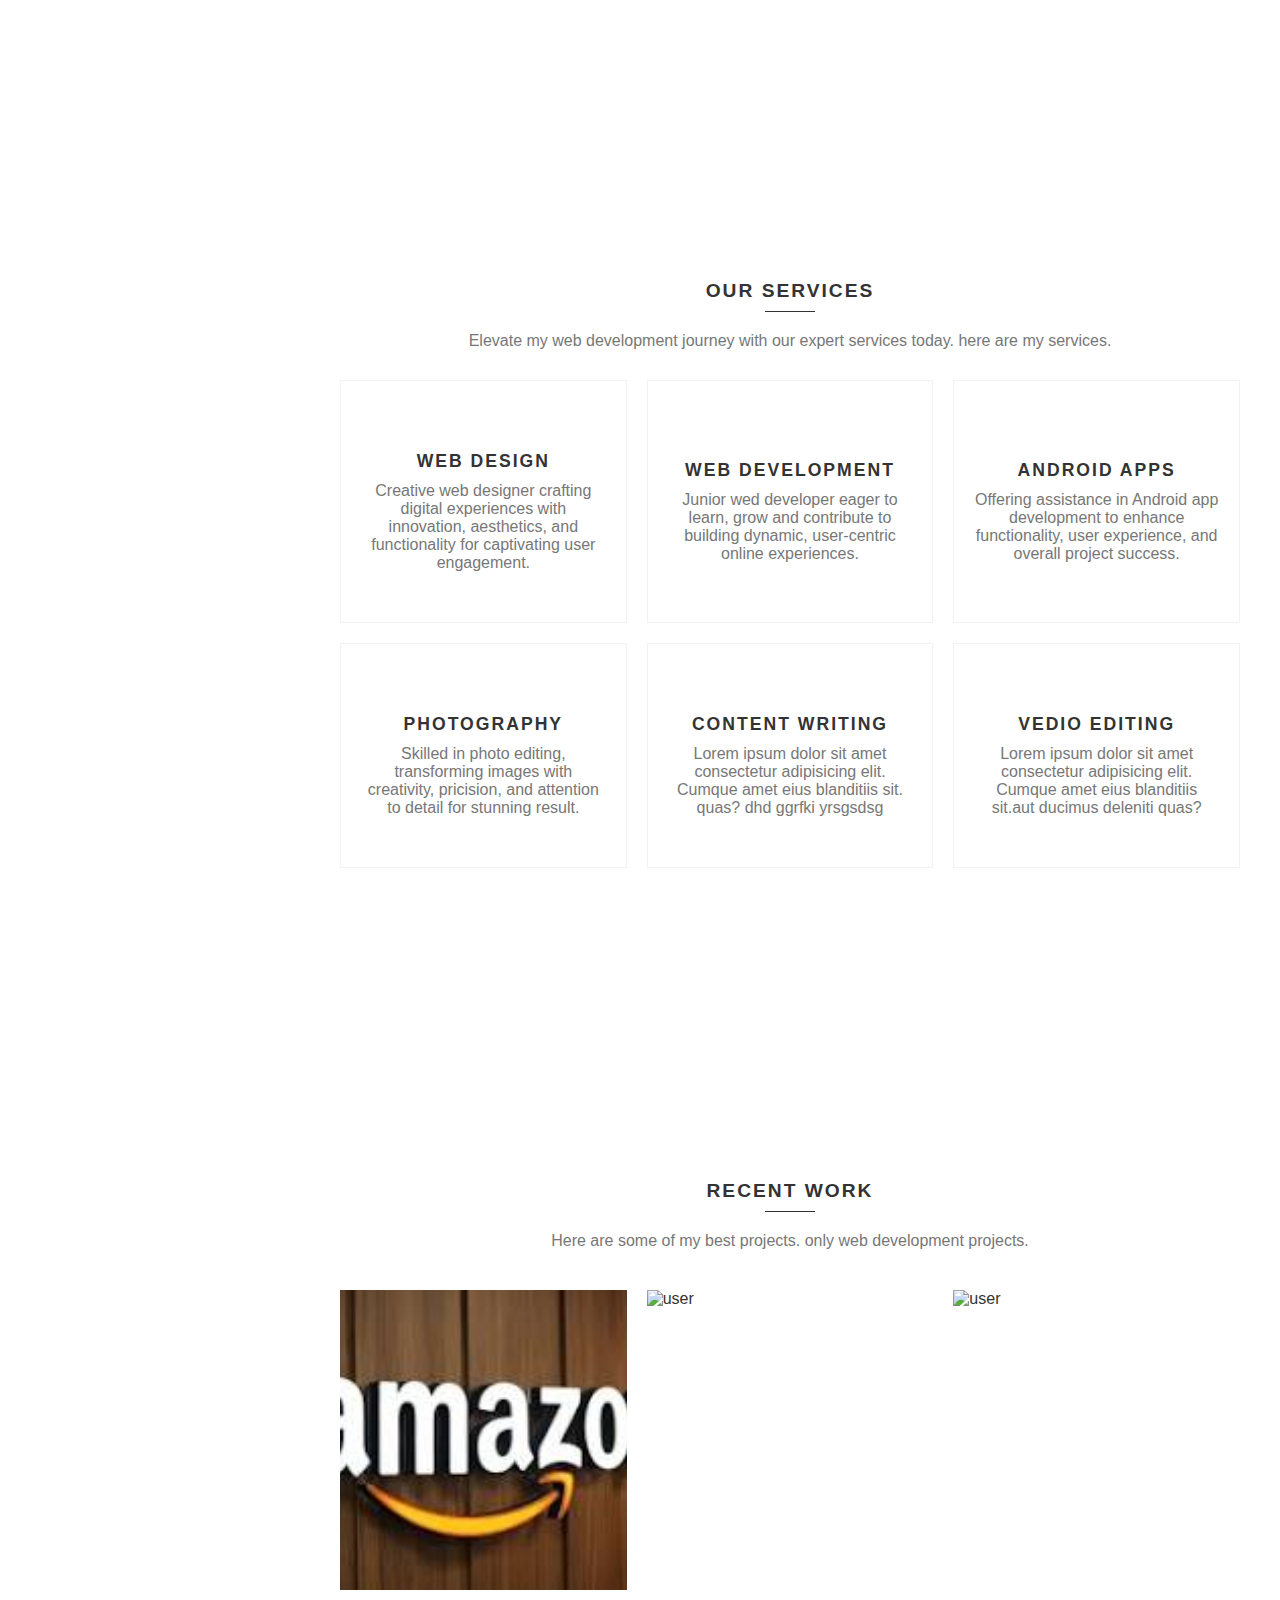
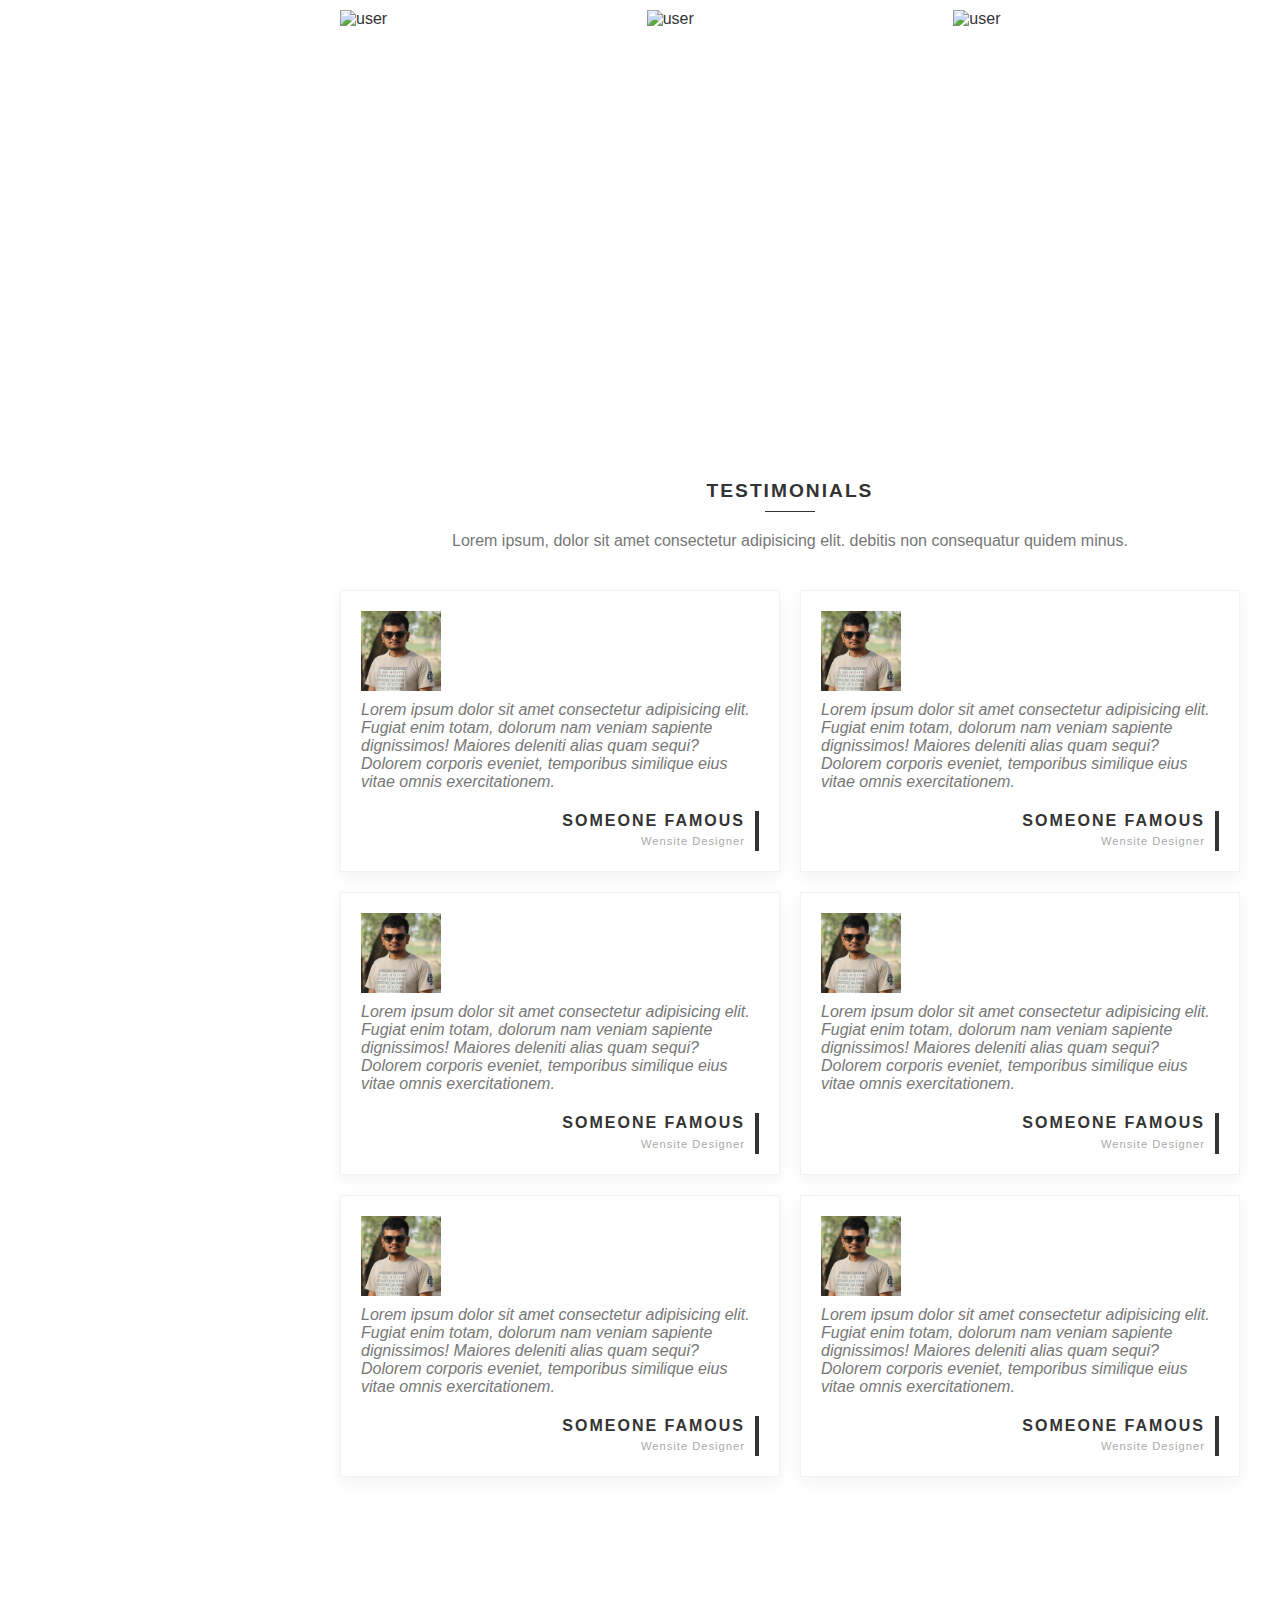
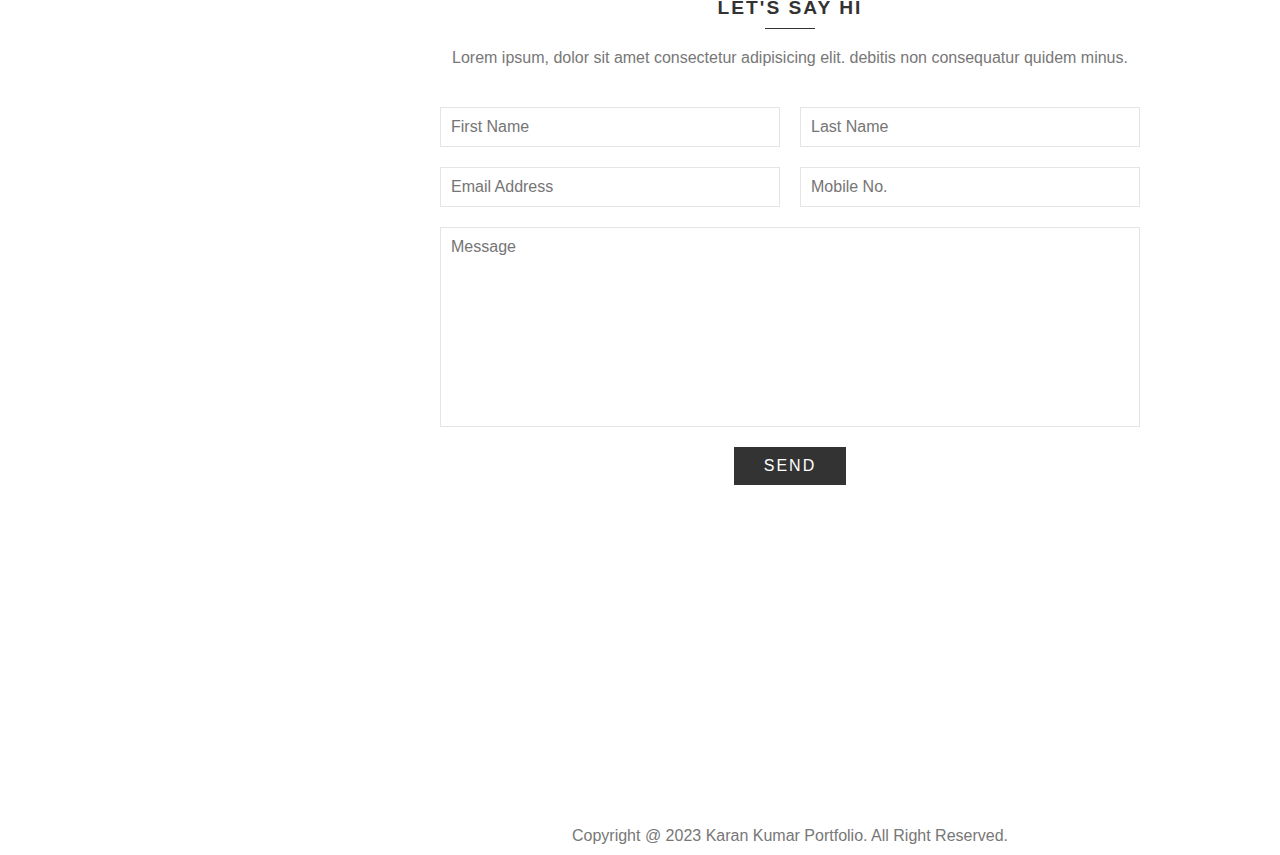
==== commit 7be24153: "added index.html" ====
--- a/index.html
+++ b/index.html
@@ -36,7 +36,10 @@
                 </div>
                 <h3>Karan Kumar</h3>
                 <p>I'm a Creative Front End Web Developer.</p>
-                <a href="#" class="btn">Download My CV</a>
+                <a href="Karan Resume.jpg" style="--clr: #00ccff; --i:2;" class="btn">
+                    <span>Download My CV</span>
+                </a>
+                <!-- <a href="Karan Resume.jpg" class="btn">Download My CV</a> -->
                 <ul class="socialMedia">
                     <li><a href="#" class="social"><i class="fa-brands fa-facebook"></i></a></li>
                     <li><a href="#" class="social"><i class="fa-brands fa-twitter"></i></a></li>
@@ -53,13 +56,15 @@
              </div>
              <div class="content">
                 <div class="textBox">
-                    <p> eos assumenda odit totam labore quidem quaerat eius ab aliquid architecto repellat iure voluptate quos velit. Suscipit voluptatibus amet dolores repudiandae est? Excepturi consequuntur deserunt voluptas incidunt dolores?
-                        Quasi, cupiditate mollitia eligendi excepturi expedita ducimus nihil cumque eum voluptatem, facere iure soluta quos blanditiis veniam, pariatur voluptatibus fugiat! Totam facilis qui perspiciatis laboriosam molestiae excepturi modi rerum doloremque!
-                        Nostrum quos, laboriosam nesciunt impedit, harum quisquam vero tempora necessitatibus magnam nihil temporibus quas nulla cum debitis? Voluptatibus odio suscipit et corporis quae praesentium, dicta eaque illo provident repudiandae inventore?
-                        Soluta distinctio quos, eaque sequi sit tempore inventore pariatur eligendi accusamus? <br><br>Cumque ex nostrum explicabo tempora soluta pariatur molestiae? Fuga molestias inventore eum minima voluptatibus debitis quisquam dolores ex voluptatum.
-                        Saepe porro in magni. Nesciunt molestiae nostrum repellendus id sit fugiat magni enim ad, necessitatibus eius, quod porro labore consequuntur adipisci fuga nam dolorum dicta. Officiis sapiente illo non dolore?
-                        gendi repellat corrupti neque rem sit nemo, excepturi distinctio dignissimos laudantium vel animi voluptate quo vero. Porro id totam impedit explicabo velit quis possimus, commodi quia!
-                       cumque! Deleniti optio ullam omnis at velit, aspernatur veritatis laboriosam libero cupiditate, est magnam maiores.</p>
+                    <p> <b>Unyielding Determination: The Journey of Karan Kumar Prajapati</b>
+
+                        In a world often clouded by adversity, Karan Kumar Prajapati's story emerges as a beacon of resilience and determination. Born into the humblest of circumstances, Karan hails from a poverty-stricken family, yet his aspirations knew no bounds. <br>
+                        
+                        His educational journey began amidst the rustic charm of Bahuripar village in Gorakhpur. Despite the challenges of limited resources and infrastructure, Karan's thirst for knowledge remained unquenchable. With sheer perseverance, he completed his initial education, laying the groundwork for his future endeavors. <br>
+                        
+                        Undeterred by financial constraints, Karan pursued higher education at Digvijay Nath Post Graduate College in Gorakhpur, where he immersed himself in the realm of computer science. His dedication and hard work bore fruit as he graduated with a Bachelor of Science degree in Computer Science. <br>
+                        
+                        Karan's story epitomizes the triumph of the human spirit over adversity. Through unwavering determination and a steadfast commitment to his goals, he defied the odds stacked against him, carving a path to success from the depths of poverty. His journey serves as an inspiration to all, a testament to the power of resilience and perseverance in the face of adversity.</p>
                 </div>
                 <div class="imgBx">
                     <img src="img4.jpg" alt="user">
@@ -71,36 +76,36 @@
            <section class="services adjuct" id="services">
             <div class="title">
                <h2>Our Services</h2>
-               <p>Lorem ipsum, dolor sit amet consectetur adipisicing elit.  debitis non consequatur quidem minus.</p>
+               <p>Elevate my web development journey with our expert services today. here are my services.</p>
             </div>
             <div class="content">
                 <div class="serviceBox">
-                    <img src="icon1.svg" alt="user" width="150px">
+                    <a class="service"><i class="fa fa-desktop" aria-hidden="true"></i></a>
                     <h2>Web Design</h2>
-                    <p>Lorem ipsum dolor sit amet consectetur adipisicing elit. Cumque amet eius blanditiis sit.aut ducimus deleniti quas?</p>
-                </div>
-                <div class="serviceBox">
-                    <img src="icon2.svg" alt="user" width="150px">
+                    <p>Creative web designer crafting digital experiences with innovation, aesthetics, and functionality for captivating user engagement.</p>
+                </div>
+                <div class="serviceBox">
+                    <a class="service"><i class="fa-solid fa-laptop" aria-hidden="true"></i></a>
                     <h2>Web Development</h2>
-                    <p>Lorem ipsum dolor sit amet consectetur adipisicing elit. Cumque amet eius blanditiis sit.aut ducimus deleniti quas?</p>
-                </div>
-                <div class="serviceBox">
-                    <img src="icon3.svg" alt="user" width="150px">
+                    <p>Junior wed developer eager to learn, grow and contribute to building dynamic, user-centric online experiences.</p>
+                </div>
+                <div class="serviceBox">
+                    <a class="service"><i class="fa-brands fa-android"></i></a>
                     <h2>Android apps</h2>
-                    <p>Lorem ipsum dolor sit amet consectetur adipisicing elit. Cumque amet eius blanditiis sit.aut ducimus deleniti quas?</p>
-                </div>
-                <div class="serviceBox">
-                    <img src="icon4.svg" alt="user" width="150px">
+                    <p>Offering assistance in Android app development to enhance functionality, user experience, and overall project success.</p>
+                </div>
+                <div class="serviceBox">
+                    <a class="service"><i class="fa-solid fa-camera-retro"></i></a>
                     <h2>Photography</h2>
-                    <p>Lorem ipsum dolor sit amet consectetur adipisicing elit. Cumque amet eius blanditiis sit.aut ducimus deleniti quas?</p>
-                </div>
-                <div class="serviceBox">
-                    <img src="icon5.svg" alt="user" width="150px">
+                    <p>Skilled in photo editing, transforming images with creativity, pricision, and attention to detail for stunning result.</p>
+                </div>
+                <div class="serviceBox">
+                    <a class="service"><i class="fa-solid fa-chalkboard-user"></i></a>
                     <h2>Content Writing</h2>
                     <p>Lorem ipsum dolor sit amet consectetur adipisicing elit. Cumque amet eius blanditiis sit. quas? dhd ggrfki yrsgsdsg</p>
                 </div>
                 <div class="serviceBox">
-                    <img src="icon4.svg" alt="user" width="150px">
+                    <a class="service"><i class="fa-solid fa-video"></i></a>
                     <h2>Vedio Editing</h2>
                     <p>Lorem ipsum dolor sit amet consectetur adipisicing elit. Cumque amet eius blanditiis sit.aut ducimus deleniti quas?</p>
                 </div>
@@ -111,55 +116,55 @@
            <section class="project adjuct" id="project">
             <div class="title">
                <h2>Recent Work</h2>
-               <p>Lorem ipsum, dolor sit amet consectetur adipisicing elit.  debitis non consequatur quidem minus.</p>
+               <p>Here are some of my best projects. only web development projects.</p>
             </div>
             <div class="content">
                 <div class="workBx">
                     <div class="imgBx">
-                        <img src="img.jpeg" alt="user">
-                    </div>
-                    <div class="textBx">
-                        <h2>Project 01</h2>
-                    </div>
-                </div>
-                <div class="workBx">
-                    <div class="imgBx">
-                        <img src="img4.jpg" alt="user">
-                    </div>
-                    <div class="textBx">
-                        <h2>Project 02</h2>
-                    </div>
-                </div>
-                <div class="workBx">
-                    <div class="imgBx">
-                        <img src="img9.JPG" alt="user">
-                    </div>
-                    <div class="textBx">
-                        <h2>Project 03</h2>
-                    </div>
-                </div>
-                <div class="workBx">
-                    <div class="imgBx">
-                        <img src="img10.JPG" alt="user">
-                    </div>
-                    <div class="textBx">
-                        <h2>Project 04</h2>
-                    </div>
-                </div>
-                <div class="workBx">
-                    <div class="imgBx">
-                        <img src="img7.jpeg" alt="user">
-                    </div>
-                    <div class="textBx">
-                        <h2>Project 05</h2>
-                    </div>
-                </div>
-                <div class="workBx">
-                    <div class="imgBx">
-                        <img src="img6.JPG" alt="user">
-                    </div>
-                    <div class="textBx">
-                        <h2>Project 06</h2>
+                        <img src="[data-uri]" alt="user">
+                    </div>
+                    <div class="textBx">
+                        <a href="amazonclone.html" class="pro"><h2>Project 01</h2></a>
+                    </div>
+                </div>
+                <div class="workBx">
+                    <div class="imgBx">
+                        <img src="https://www.jio.com/1-compact-design.jpg" alt="user">
+                    </div>
+                    <div class="textBx">
+                        <a href="jio.html" class="pro"><h2>Project 02</h2></a>
+                    </div>
+                </div>
+                <div class="workBx">
+                    <div class="imgBx">
+                        <img src="https://staticimg.amarujala.com/image/original/2013/09/12/pottery-5231b8d96bd2f_exl.jpg" alt="user">
+                    </div>
+                    <div class="textBx">
+                        <a href="" class="pro"><h2>Project 03</h2></a>
+                    </div>
+                </div>
+                <div class="workBx">
+                    <div class="imgBx">
+                        <img src="https://5.imimg.com/data5/RL/QX/OP/SELLER-40295949/51kpdk2jibl-500x500.jpg" alt="user">
+                    </div>
+                    <div class="textBx">
+                        <a href="" class="pro"><h2>Project 04</h2></a>
+                    </div>
+                </div>
+                <div class="workBx">
+                    <div class="imgBx">
+                        <img src="https://encrypted-tbn0.gstatic.com/images?q=tbn:ANd9GcSjE1dUIS8M5K_Y-M1hEbG9ODZS2D8hteMf1Q&s" alt="user">
+                    </div>
+                    <div class="textBx">
+                        <a href="snake.html" class="pro"><h2>Project 05</h2></a>
+                    </div>
+                </div>
+                <div class="workBx">
+                    <div class="imgBx">
+                        <img src="https://m.media-amazon.com/images/I/61cGtPLISLL._AC_UF350,350_QL80_.jpg" alt="user">
+                    </div>
+                    <div class="textBx">
+                        <a href="https://karankumarprapati.github.io/watch/" class="pro"><h2>Project 06</h2></a>
                     </div>
                 </div>
             </div>
@@ -280,7 +285,7 @@
         // mode.addEventListener("click", () => {
         //     document.querySelector(".navigation").style.background = "black";
         // });
-
+        let body = document.querySelector(".body");
         let mode = document.querySelector(".mode");
         let a = document.querySelectorAll(".a");
         let adjuct = document.querySelector(".adjuct");
@@ -305,6 +310,7 @@
                console.log(a.innerText);
                a[i].classList.toggle('bg');
              }
+             body.classList.toggle('bg');
              main.classList.toggle('bg');
              topbar.classList.toggle('bg');
              toggle.classList.toggle('bg');
@@ -351,4 +357,4 @@
         // }
     </script>
 </body>
-</html>
+</html>